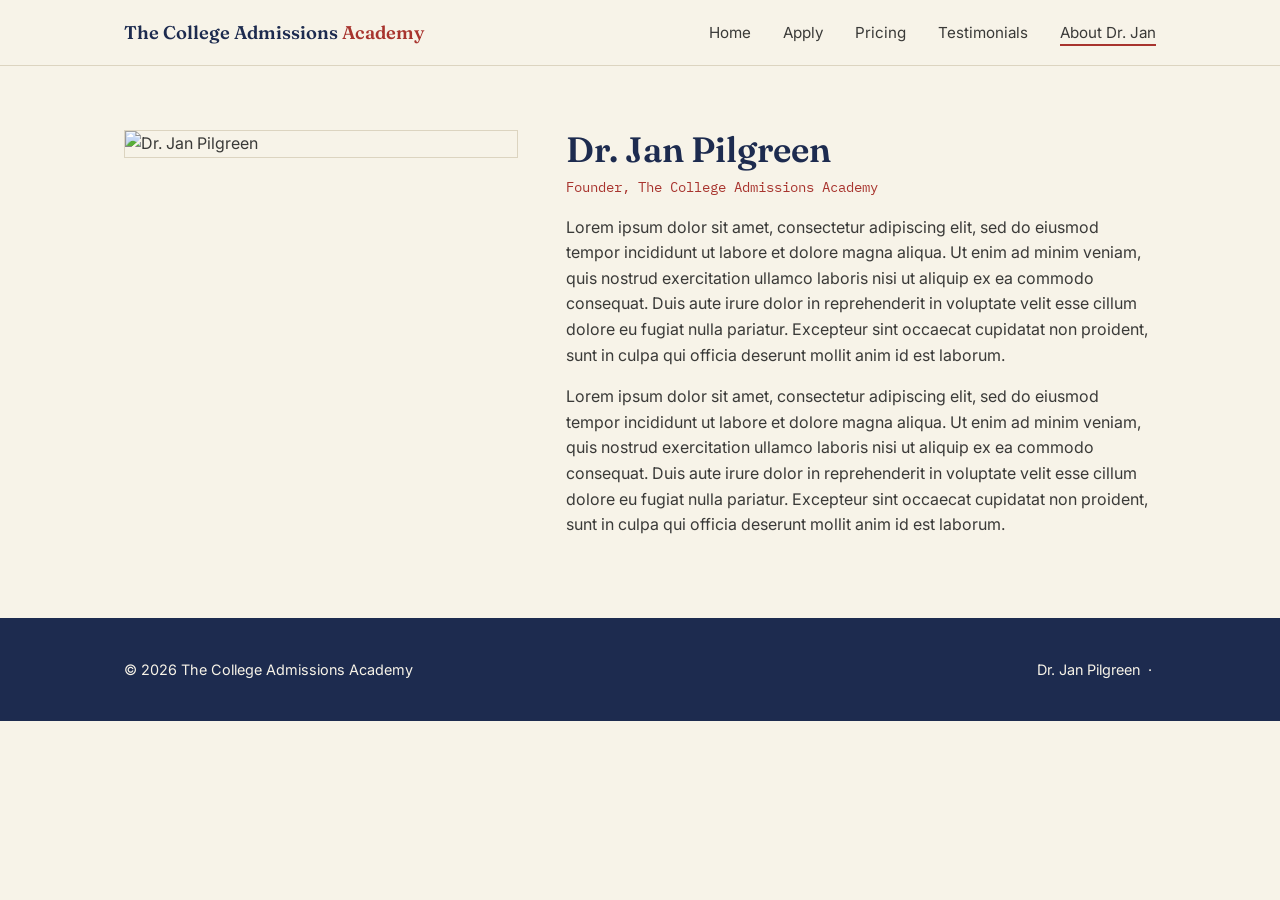
==== about-tutor.html @ 04e48bdd "initial commit" ====
<!DOCTYPE html>
<html lang="en">
<head>
    <meta charset="UTF-8">
    <meta name="viewport" content="width=device-width, initial-scale=1.0">
    <title>About Dr. Jan | The College Admissions Academy</title>
    <link rel="stylesheet" href="styles.css">
</head>
<body>
 
    <header>
        <nav>
            <a href="index.html" class="logo">The College Admissions <span>Academy</span></a>
            <ul class="nav-links">
                <li><a href="index.html">Home</a></li>
                <li><a href="apply.html">Apply</a></li>
                <li><a href="pricing.html">Pricing</a></li>
                <li><a href="testimonials.html">Testimonials</a></li>
                <li><a href="about-tutor.html" class="active">About Dr. Jan</a></li>
            </ul>
        </nav>
    </header>
 
    <!-- Author-style bio -->
    <section>
        <div class="container">
            <div class="author-bio">
                <div class="author-photo">
                    <img src="dr-jan-photo.jpg" alt="Dr. Jan Pilgreen">
                </div>
 
                <div class="author-text">
                    <h2>Dr. Jan Pilgreen</h2>
                    <p class="author-role">Founder, The College Admissions Academy</p>
 
                    <p>
                        Lorem ipsum dolor sit amet, consectetur adipiscing elit, sed do eiusmod tempor incididunt ut labore et dolore magna aliqua. Ut enim ad minim veniam, quis nostrud exercitation ullamco laboris nisi ut aliquip ex ea commodo consequat. Duis aute irure dolor in reprehenderit in voluptate velit esse cillum dolore eu fugiat nulla pariatur. Excepteur sint occaecat cupidatat non proident, sunt in culpa qui officia deserunt mollit anim id est laborum.
                    </p>
                    <p>
                        Lorem ipsum dolor sit amet, consectetur adipiscing elit, sed do eiusmod tempor incididunt ut labore et dolore magna aliqua. Ut enim ad minim veniam, quis nostrud exercitation ullamco laboris nisi ut aliquip ex ea commodo consequat. Duis aute irure dolor in reprehenderit in voluptate velit esse cillum dolore eu fugiat nulla pariatur. Excepteur sint occaecat cupidatat non proident, sunt in culpa qui officia deserunt mollit anim id est laborum.
                    </p>
                </div>
            </div>
        </div>
    </section>
 
    <footer>
        <div class="container">
            <span>&copy; 2026 The College Admissions Academy</span>
            <span>Dr. Jan Pilgreen &nbsp;&middot;&nbsp; <span data-key="email_address"></span></span>
        </div>
    </footer>
 
    <script src="data.js"></script>
</body>
</html>
---- styles.css ----
@import url('https://fonts.googleapis.com/css2?family=Fraunces:opsz,wght@9..144,400;9..144,600;9..144,700&family=Inter:wght@400;500;600&family=IBM+Plex+Mono:wght@500&display=swap');

:root {
    --paper: #F7F3E8;
    --ink: #1D2B4F;
    --red: #A8342E;
    --gold: #C99A3E;
    --charcoal: #3A3A38;
    --line: #DCD4C0;

    --font-display: 'Fraunces', serif;
    --font-body: 'Inter', sans-serif;
    --font-mono: 'IBM Plex Mono', monospace;
}

* {
    margin: 0;
    padding: 0;
    box-sizing: border-box;
}

html {
    scroll-behavior: smooth;
}

body {
    background: var(--paper);
    color: var(--charcoal);
    font-family: var(--font-body);
    line-height: 1.6;
}

img {
    max-width: 100%;
    display: block;
}

a {
    color: inherit;
    text-decoration: none;
}

h1, h2, h3 {
    font-family: var(--font-display);
    color: var(--ink);
    line-height: 1.15;
}

h1 { font-size: clamp(2.2rem, 5vw, 3.4rem); font-weight: 600; }
h2 { font-size: clamp(1.6rem, 3vw, 2.2rem); font-weight: 600; }
h3 { font-size: 1.25rem; font-weight: 600; }

.eyebrow {
    font-family: var(--font-mono);
    font-size: 0.99rem;
    letter-spacing: 0.08em;
    text-transform: uppercase;
    color: var(--red);
}

.mono-stat {
    font-family: var(--font-mono);
}

.container {
    max-width: 1080px;
    margin: 0 auto;
    padding: 0 24px;
}

/* ---------- Navigation ---------- */

header {
    background: var(--paper);
    border-bottom: 1px solid var(--line);
    position: sticky;
    top: 0;
    z-index: 100;
}

nav {
    max-width: 1080px;
    margin: 0 auto;
    padding: 18px 24px;
    display: flex;
    align-items: center;
    justify-content: space-between;
}

.logo {
    font-family: var(--font-display);
    font-weight: 600;
    font-size: 1.15rem;
    color: var(--ink);
}

.logo span {
    color: var(--red);
}

.nav-links {
    display: flex;
    gap: 32px;
    list-style: none;
    font-size: 0.95rem;
}

.nav-links a {
    position: relative;
    padding-bottom: 4px;
}

.nav-links a::after {
    content: "";
    position: absolute;
    left: 0;
    bottom: 0;
    width: 0;
    height: 2px;
    background: var(--red);
    transition: width 0.2s ease;
}

.nav-links a:hover::after,
.nav-links a.active::after {
    width: 100%;
}

.nav-toggle {
    display: none;
}

/* ---------- Hero ---------- */

.hero {
    padding: 80px 0 60px;
    border-bottom: 1px solid var(--line);
}

.hero .container {
    display: grid;
    grid-template-columns: 1.1fr 0.9fr;
    gap: 56px;
    align-items: center;
}

.hero h1 {
    margin: 14px 0 20px;
}

.hero p.lede {
    font-size: 1.1rem;
    max-width: 46ch;
    margin-bottom: 28px;
}

/* Annotated-manuscript hero graphic */
.manuscript {
    background: #fff;
    border: 1px solid var(--line);
    box-shadow: 6px 6px 0 var(--line);
    padding: 32px 30px;
    font-family: var(--font-mono);
    font-size: 0.85rem;
    color: var(--charcoal);
    position: relative;
}

.manuscript .redline {
    text-decoration: underline wavy var(--red);
    text-decoration-thickness: 1px;
}

.manuscript .comment {
    display: inline-block;
    margin-top: 18px;
    padding: 8px 12px;
    background: var(--paper);
    border-left: 3px solid var(--red);
    font-size: 0.78rem;
    color: var(--red);
}

/* ---------- Buttons ---------- */

.btn {
    display: inline-block;
    font-family: var(--font-body);
    font-weight: 600;
    font-size: 0.95rem;
    padding: 13px 26px;
    border-radius: 2px;
    transition: transform 0.15s ease, background 0.15s ease;
}

.btn-primary {
    background: var(--ink);
    color: var(--paper);
}

.btn-primary:hover {
    background: var(--red);
}

.btn-outline {
    border: 1.5px solid var(--ink);
    color: var(--ink);
}

.btn-outline:hover {
    border-color: var(--red);
    color: var(--red);
}

/* ---------- Intro grid (text + image) ---------- */
 
.intro-grid {
    display: grid;
    grid-template-columns: 1.3fr 0.7fr;
    gap: 48px;
    align-items: center;
    margin-bottom: 40px;
}
 
.intro-grid .section-head {
    margin-bottom: 0;
}
 
.intro-image img {
    width: 100%;
    border: 1px solid var(--line);
}
 


/* ---------- Sections ---------- */

section {
    padding: 64px 0;
}

section.alt {
    background: #FFFDF8;
    border-top: 1px solid var(--line);
    border-bottom: 1px solid var(--line);
}

.section-head {
    max-width: 60ch;
    margin-bottom: 40px;
}

.section-head h2 {
    margin-top: 10px;
}

/* ---------- Stat row ---------- */

.stats {
    display: grid;
    grid-template-columns: repeat(3, 1fr);
    gap: 24px;
    margin-top: 12px;
}

.stat {
    border-top: 2px solid var(--ink);
    padding-top: 12px;
}

.stat .number {
    font-family: var(--font-mono);
    font-size: 2rem;
    color: var(--red);
    display: block;
}

.stat .label {
    font-size: 0.9rem;
    color: var(--charcoal);
}

/* ---------- Pricing cards ---------- */
 
.pricing-cards {
    display: grid;
    grid-template-columns: 1fr 1fr;
    gap: 28px;
    margin-top: 8px;
}
 
.price-card {
    background: #fff;
    border: 1px solid var(--line);
    padding: 32px 28px;
}
 
.price-card-highlight {
    border: 1.5px solid var(--ink);
    box-shadow: 5px 5px 0 var(--line);
}
 
.price-amount {
    font-size: 2.6rem;
    color: var(--red);
    margin: 14px 0 4px;
}
 
.price-note {
    font-size: 0.85rem;
    color: var(--charcoal);
    margin-bottom: 20px;
}
 
.price-features {
    list-style: none;
    margin-bottom: 26px;
}
 
.price-features li {
    position: relative;
    padding-left: 20px;
    font-size: 0.92rem;
    margin-bottom: 10px;
}
 
.price-features li::before {
    content: "\2014";
    position: absolute;
    left: 0;
    color: var(--red);
    font-family: var(--font-mono);
}
 

/* ---------- Contact card ---------- */
 
.contact-card {
    background: #fff;
    border: 1px solid var(--line);
    padding: 32px 28px;
    display: grid;
    grid-template-columns: 1fr 1fr;
    gap: 24px;
    margin-top: 8px;
}
 
.contact-label {
    display: block;
    font-family: var(--font-mono);
    font-size: 0.78rem;
    letter-spacing: 0.06em;
    text-transform: uppercase;
    color: var(--red);
    margin-bottom: 8px;
}
 
.contact-value {
    font-family: var(--font-display);
    font-size: 1.4rem;
    color: var(--ink);
}
 
.contact-value:hover {
    color: var(--red);
}
 
/* ---------- Steps ---------- */
 
.steps {
    list-style: none;
    display: flex;
    flex-direction: column;
    gap: 24px;
    margin-top: 8px;
}
 
.steps li {
    display: grid;
    grid-template-columns: 60px 1fr;
    gap: 20px;
    align-items: start;
}
 
.step-number {
    font-family: var(--font-mono);
    font-size: 1.4rem;
    color: var(--red);
}
 
.steps h3 {
    margin-bottom: 4px;
}
 
.steps p {
    font-size: 0.95rem;
}


/* ---------- Author bio ---------- */
 
.author-bio {
    display: grid;
    grid-template-columns: 0.8fr 1.2fr;
    gap: 48px;
    align-items: start;
}
 
.author-photo img {
    width: 100%;
    border: 1px solid var(--line);
}
 
.author-role {
    font-family: var(--font-mono);
    font-size: 0.85rem;
    color: var(--red);
    margin: 6px 0 20px;
}
 
.author-text p {
    margin-bottom: 16px;
}
 


/* ---------- Testimonials ---------- */
 
.testimonial-list {
    display: grid;
    grid-template-columns: 1fr;
    gap: 22px;
    margin-top: 8px;
}
 
.testimonial {
    background: #fff;
    border: 1px solid var(--line);
    border-left: 3px solid var(--red);
    padding: 26px 28px;
}
 
.testimonial .quote {
    font-family: var(--font-display);
    font-size: 1.1rem;
    color: var(--ink);
    line-height: 1.5;
}
 
.testimonial .attribution {
    margin-top: 14px;
    font-family: var(--font-mono);
    font-size: 0.8rem;
    color: var(--red);
}
 
/* ---------- Footer ---------- */
 
footer {
    background: var(--ink);
    color: var(--paper);
    padding: 40px 0;
    font-size: 0.9rem;
}
 
footer .container {
    display: flex;
    justify-content: space-between;
    align-items: center;
    flex-wrap: wrap;
    gap: 16px;
}
 
footer a:hover {
    color: var(--gold);
}

/*-------- Results layout (advantages) ---------- */
 
.results-layout {
    display: grid;
    grid-template-columns: 0.8fr 1.2fr;
    gap: 48px;
    align-items: start;
    margin-top: 8px;
}
 
.headline-stat {
    border-top: 2px solid var(--ink);
    padding-top: 14px;
}
 
.headline-stat .number {
    font-family: var(--font-mono);
    font-size: 4rem;
    color: var(--red);
    display: block;
    line-height: 1;
}
 
.headline-stat .label {
    display: block;
    margin-top: 12px;
    font-size: 0.95rem;
    max-width: 30ch;
}
 
.advantages {
    list-style: none;
    display: grid;
    grid-template-columns: 1fr 1fr;
    gap: 16px 28px;
}
 
.advantages li {
    position: relative;
    padding-left: 22px;
    font-size: 0.95rem;
}
 
.advantages li::before {
    content: "\2014";
    position: absolute;
    left: 0;
    color: var(--red);
    font-family: var(--font-mono);
}


/* ---------- Cards ---------- */

.cards {
    display: grid;
    grid-template-columns: repeat(3, 1fr);
    gap: 24px;
    margin-top: 8px;
}

.card {
    background: #fff;
    border: 1px solid var(--line);
    padding: 26px 24px;
}

.card h3 {
    margin-bottom: 10px;
}

.card p {
    font-size: 0.95rem;
}

/* ---------- Footer ---------- */

footer {
    background: var(--ink);
    color: var(--paper);
    padding: 40px 0;
    font-size: 0.9rem;
}

footer .container {
    display: flex;
    justify-content: space-between;
    align-items: center;
    flex-wrap: wrap;
    gap: 16px;
}

footer a:hover {
    color: var(--gold);
}

/* ---------- Responsive ---------- */

@media (max-width: 800px) {
    .hero .container {
        grid-template-columns: 1fr;
    }

    .stats,
    .cards {
        grid-template-columns: 1fr;
    }

    .nav-links {
        display: none;
    }
}
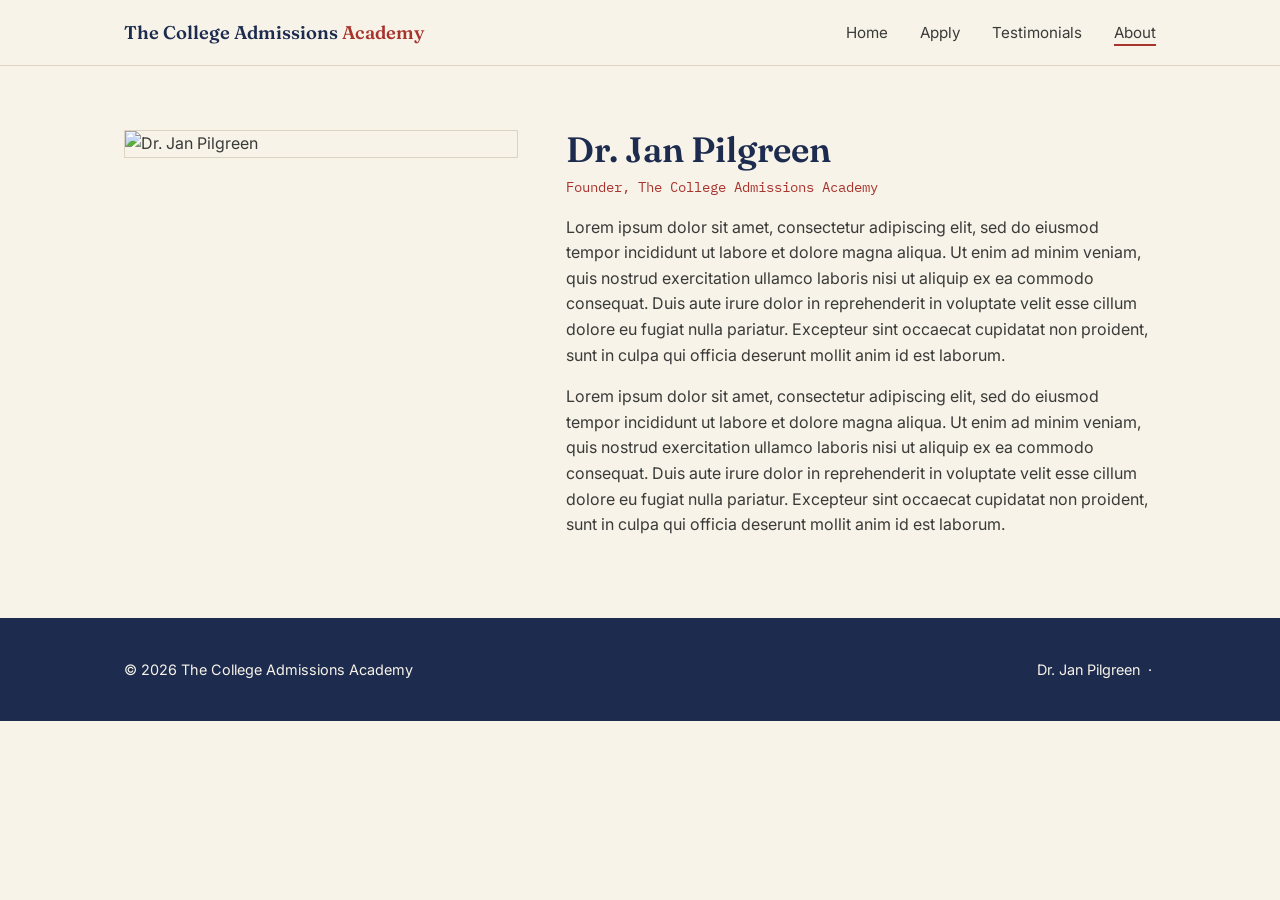
==== commit 702c8402: "second commit" ====
--- a/about-tutor.html
+++ b/about-tutor.html
@@ -14,10 +14,12 @@
             <ul class="nav-links">
                 <li><a href="index.html">Home</a></li>
                 <li><a href="apply.html">Apply</a></li>
-                <li><a href="pricing.html">Pricing</a></li>
                 <li><a href="testimonials.html">Testimonials</a></li>
-                <li><a href="about-tutor.html" class="active">About Dr. Jan</a></li>
+                <li><a href="about-tutor.html" class="active">About</a></li>
             </ul>
+            <button class="nav-toggle" aria-label="Toggle menu" onclick="this.closest('nav').querySelector('.nav-links').classList.toggle('open')">
+                <span></span><span></span><span></span>
+            </button>
         </nav>
     </header>
  
--- a/styles.css
+++ b/styles.css
@@ -80,6 +80,7 @@
 
 nav {
     max-width: 1080px;
+    position: relative;
     margin: 0 auto;
     padding: 18px 24px;
     display: flex;
@@ -128,6 +129,19 @@
 
 .nav-toggle {
     display: none;
+    background: none;
+    border: none;
+    cursor: pointer;
+    flex-direction: column;
+    gap: 5px;
+    padding: 6px;
+}
+
+.nav-toggle span {
+    width: 24px;
+    height: 2px;
+    background: var(--ink);
+    display: block;
 }
 
 /* ---------- Hero ---------- */
@@ -218,8 +232,12 @@
     display: grid;
     grid-template-columns: 1.3fr 0.7fr;
     gap: 48px;
-    align-items: center;
+    align-items: start;
     margin-bottom: 40px;
+}
+
+.home-intro {
+    padding-top: 32px;
 }
  
 .intro-grid .section-head {
@@ -246,7 +264,8 @@
 }
 
 .section-head {
-    max-width: 60ch;
+    width: 80%;
+    max-width: none;
     margin-bottom: 40px;
 }
 
@@ -287,6 +306,15 @@
     grid-template-columns: 1fr 1fr;
     gap: 28px;
     margin-top: 8px;
+}
+
+.pricing-options {
+    padding-top: 16px;
+    padding-bottom: 16px;
+}
+
+.pricing-contact {
+    padding-top: 0;
 }
  
 .price-card {
@@ -574,8 +602,58 @@
 /* ---------- Responsive ---------- */
 
 @media (max-width: 800px) {
+    .section-head {
+        width: 100%;
+    }
+
     .hero .container {
         grid-template-columns: 1fr;
+    }
+
+    .intro-grid {
+        grid-template-columns: minmax(0, 1fr) minmax(100px, 32%);
+        gap: 20px;
+        align-items: start;
+    }
+
+    .intro-grid .section-head {
+        display: contents;
+    }
+
+    .intro-grid .section-head h2 {
+        grid-column: 1;
+        grid-row: 1;
+        align-self: center;
+    }
+
+    .intro-grid .intro-image {
+        grid-column: 2;
+        grid-row: 1;
+    }
+
+    .intro-grid .section-head p {
+        grid-column: 1 / -1;
+        grid-row: 2;
+    }
+
+    .author-bio {
+        grid-template-columns: 1fr;
+        gap: 28px;
+    }
+
+    .pricing-cards,
+    .contact-card {
+        grid-template-columns: 1fr;
+    }
+
+    .results-layout {
+        grid-template-columns: 1fr;
+        gap: 32px;
+    }
+
+    .advantages {
+        grid-template-columns: 1fr;
+        gap: 14px;
     }
 
     .stats,
@@ -585,5 +663,29 @@
 
     .nav-links {
         display: none;
-    }
-}+        position: absolute;
+        top: 100%;
+        left: 0;
+        right: 0;
+        flex-direction: column;
+        gap: 0;
+        padding: 10px 24px 18px;
+        background: var(--paper);
+        border-bottom: 1px solid var(--line);
+        box-shadow: 0 8px 14px rgba(29, 43, 79, 0.08);
+    }
+
+    .nav-links.open {
+        display: flex;
+    }
+
+    .nav-links a {
+        display: block;
+        padding: 12px 0;
+    }
+
+    .nav-toggle {
+        display: flex;
+        flex-shrink: 0;
+    }
+}
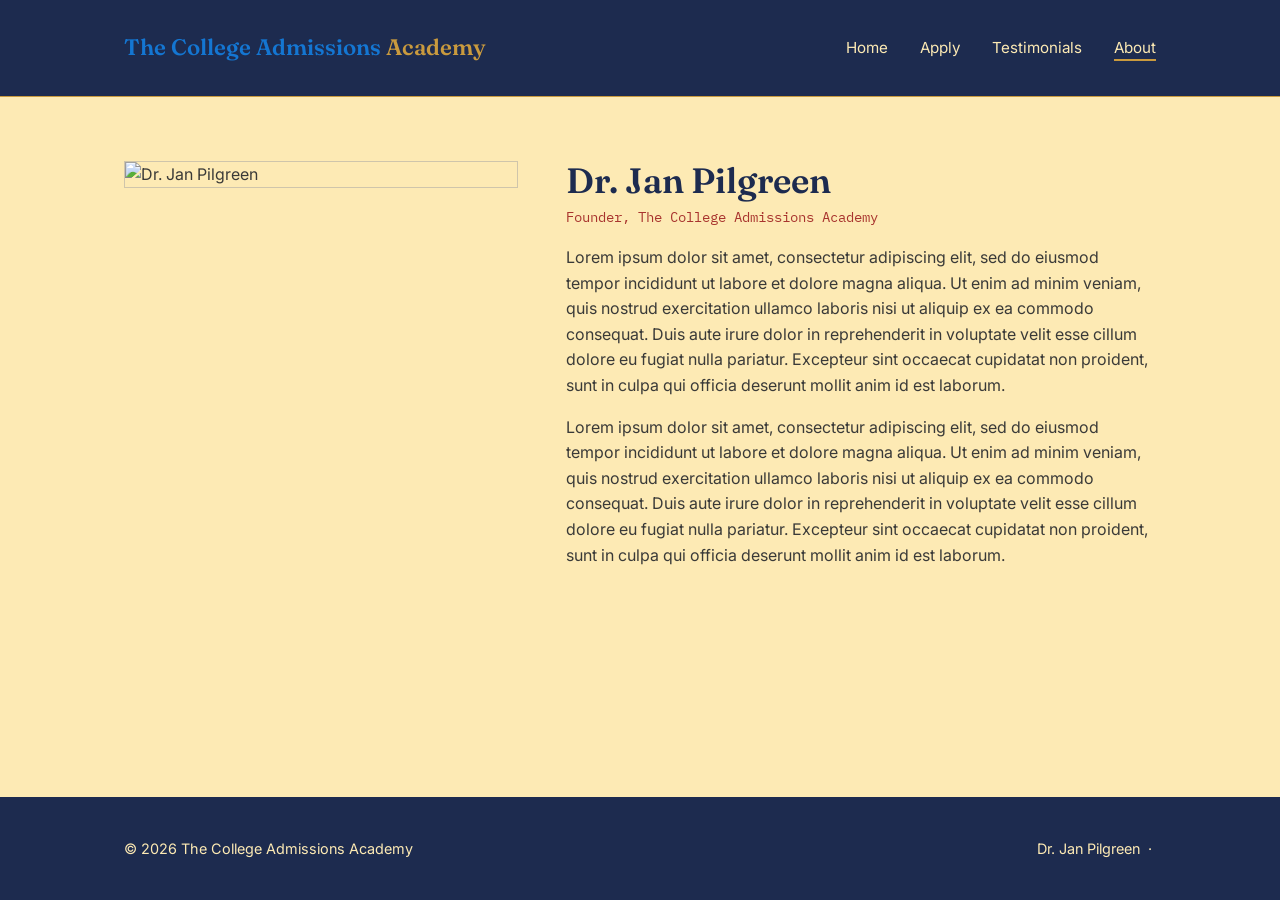
==== commit 7d15b70f: "yyyy" ====
--- a/about-tutor.html
+++ b/about-tutor.html
@@ -3,7 +3,7 @@
 <head>
     <meta charset="UTF-8">
     <meta name="viewport" content="width=device-width, initial-scale=1.0">
-    <title>About Dr. Jan | The College Admissions Academy</title>
+    <title>About | The College Admissions Academy</title>
     <link rel="stylesheet" href="styles.css">
 </head>
 <body>
@@ -49,11 +49,10 @@
     <footer>
         <div class="container">
             <span>&copy; 2026 The College Admissions Academy</span>
-            <span>Dr. Jan Pilgreen &nbsp;&middot;&nbsp; <span data-key="email_address"></span></span>
+            <span>Dr. Jan Pilgreen &nbsp;&middot;&nbsp; <a href="mailto:jpilgreen1006@gmail.com" data-key="email_address" data-mailto></a></span>
         </div>
     </footer>
  
     <script src="data.js"></script>
 </body>
 </html>
- 
--- a/styles.css
+++ b/styles.css
@@ -1,13 +1,16 @@
 @import url('https://fonts.googleapis.com/css2?family=Fraunces:opsz,wght@9..144,400;9..144,600;9..144,700&family=Inter:wght@400;500;600&family=IBM+Plex+Mono:wght@500&display=swap');
 
 :root {
-    --paper: #F7F3E8;
+    --paper: #fdeab4;
     --ink: #1D2B4F;
     --red: #A8342E;
     --gold: #C99A3E;
     --charcoal: #3A3A38;
-    --line: #DCD4C0;
-
+    --line: #cfc5ab;
+    --ucblue: #1476d2;
+    --altcolor: #f9f6dc;
+
+    /*cfc5ab*/
     --font-display: 'Fraunces', serif;
     --font-body: 'Inter', sans-serif;
     --font-mono: 'IBM Plex Mono', monospace;
@@ -24,6 +27,9 @@
 }
 
 body {
+    min-height: 100vh;
+    display: flex;
+    flex-direction: column;
     background: var(--paper);
     color: var(--charcoal);
     font-family: var(--font-body);
@@ -40,7 +46,7 @@
     text-decoration: none;
 }
 
-h1, h2, h3 {
+h1, h2, h3, h4, h5 {
     font-family: var(--font-display);
     color: var(--ink);
     line-height: 1.15;
@@ -48,7 +54,9 @@
 
 h1 { font-size: clamp(2.2rem, 5vw, 3.4rem); font-weight: 600; }
 h2 { font-size: clamp(1.6rem, 3vw, 2.2rem); font-weight: 600; }
+h4 { font-size: 1.8rem; font-weight: 600; }
 h3 { font-size: 1.25rem; font-weight: 600; }
+h5 { font-size: 1.6rem; font-weight: 600; }
 
 .eyebrow {
     font-family: var(--font-mono);
@@ -71,8 +79,8 @@
 /* ---------- Navigation ---------- */
 
 header {
-    background: var(--paper);
-    border-bottom: 1px solid var(--line);
+    background: var(--ink);
+    border-bottom: 1px solid var(--gold);
     position: sticky;
     top: 0;
     z-index: 100;
@@ -82,7 +90,7 @@
     max-width: 1080px;
     position: relative;
     margin: 0 auto;
-    padding: 18px 24px;
+    padding: 30px 24px;
     display: flex;
     align-items: center;
     justify-content: space-between;
@@ -91,12 +99,12 @@
 .logo {
     font-family: var(--font-display);
     font-weight: 600;
-    font-size: 1.15rem;
-    color: var(--ink);
+    font-size: clamp(1.15rem, 2.2vw, 1.4rem);
+    color: var(--ucblue);
 }
 
 .logo span {
-    color: var(--red);
+    color: var(--gold);
 }
 
 .nav-links {
@@ -104,6 +112,7 @@
     gap: 32px;
     list-style: none;
     font-size: 0.95rem;
+    color: var(--paper);
 }
 
 .nav-links a {
@@ -118,7 +127,7 @@
     bottom: 0;
     width: 0;
     height: 2px;
-    background: var(--red);
+    background: var(--gold);
     transition: width 0.2s ease;
 }
 
@@ -140,7 +149,7 @@
 .nav-toggle span {
     width: 24px;
     height: 2px;
-    background: var(--ink);
+    background: var(--paper);
     display: block;
 }
 
@@ -170,7 +179,7 @@
 
 /* Annotated-manuscript hero graphic */
 .manuscript {
-    background: #fff;
+    background: var(--altcolor);
     border: 1px solid var(--line);
     box-shadow: 6px 6px 0 var(--line);
     padding: 32px 30px;
@@ -230,8 +239,8 @@
  
 .intro-grid {
     display: grid;
-    grid-template-columns: 1.3fr 0.7fr;
-    gap: 48px;
+    grid-template-columns: 1fr;
+    gap: 24px;
     align-items: start;
     margin-bottom: 40px;
 }
@@ -241,11 +250,21 @@
 }
  
 .intro-grid .section-head {
+    width: 100%;
     margin-bottom: 0;
-}
- 
+    text-align: center;
+}
+
+.audience-heading {
+    margin-bottom: 16px;
+}
+
 .intro-image img {
-    width: 100%;
+    display: block;
+    width: auto;
+    max-width: 100%;
+    max-height: 220px;
+    margin: 0 auto;
     border: 1px solid var(--line);
 }
  
@@ -258,7 +277,7 @@
 }
 
 section.alt {
-    background: #FFFDF8;
+    background: var(--altcolor);
     border-top: 1px solid var(--line);
     border-bottom: 1px solid var(--line);
 }
@@ -310,7 +329,7 @@
 
 .pricing-options {
     padding-top: 16px;
-    padding-bottom: 16px;
+    padding-bottom: 40px;
 }
 
 .pricing-contact {
@@ -318,7 +337,7 @@
 }
  
 .price-card {
-    background: #fff;
+    background: var(--altcolor);
     border: 1px solid var(--line);
     padding: 32px 28px;
 }
@@ -329,8 +348,9 @@
 }
  
 .price-amount {
-    font-size: 2.6rem;
-    color: var(--red);
+    font-family: var(--font-body);
+    font-size: 1.6rem;
+    color: var(--ink);
     margin: 14px 0 4px;
 }
  
@@ -343,6 +363,10 @@
 .price-features {
     list-style: none;
     margin-bottom: 26px;
+}
+
+.uc-plan-heading {
+    margin-bottom: 24px;
 }
  
 .price-features li {
@@ -353,10 +377,10 @@
 }
  
 .price-features li::before {
-    content: "\2014";
+    content: "\2605";
     position: absolute;
     left: 0;
-    color: var(--red);
+    color: var(--ink);
     font-family: var(--font-mono);
 }
  
@@ -364,9 +388,9 @@
 /* ---------- Contact card ---------- */
  
 .contact-card {
-    background: #fff;
+    background: var(--altcolor);
     border: 1px solid var(--line);
-    padding: 32px 28px;
+    padding: 24px 28px;
     display: grid;
     grid-template-columns: 1fr 1fr;
     gap: 24px;
@@ -462,7 +486,7 @@
 }
  
 .testimonial {
-    background: #fff;
+    background: var(--altcolor);
     border: 1px solid var(--line);
     border-left: 3px solid var(--red);
     padding: 26px 28px;
@@ -485,6 +509,7 @@
 /* ---------- Footer ---------- */
  
 footer {
+    margin-top: auto;
     background: var(--ink);
     color: var(--paper);
     padding: 40px 0;
@@ -507,15 +532,18 @@
  
 .results-layout {
     display: grid;
-    grid-template-columns: 0.8fr 1.2fr;
+    grid-template-columns: 1.2fr 0.8fr;
     gap: 48px;
     align-items: start;
     margin-top: 8px;
 }
  
 .headline-stat {
-    border-top: 2px solid var(--ink);
-    padding-top: 14px;
+    padding-top: 0;
+}
+
+.results-content .section-head {
+    width: 100%;
 }
  
 .headline-stat .number {
@@ -536,7 +564,7 @@
 .advantages {
     list-style: none;
     display: grid;
-    grid-template-columns: 1fr 1fr;
+    grid-template-columns: 1fr;
     gap: 16px 28px;
 }
  
@@ -547,10 +575,10 @@
 }
  
 .advantages li::before {
-    content: "\2014";
+    content: "\2605";
     position: absolute;
     left: 0;
-    color: var(--red);
+    color: var(--ink);
     font-family: var(--font-mono);
 }
 
@@ -565,7 +593,7 @@
 }
 
 .card {
-    background: #fff;
+    background: var(--altcolor);
     border: 1px solid var(--line);
     padding: 26px 24px;
 }
@@ -608,32 +636,6 @@
 
     .hero .container {
         grid-template-columns: 1fr;
-    }
-
-    .intro-grid {
-        grid-template-columns: minmax(0, 1fr) minmax(100px, 32%);
-        gap: 20px;
-        align-items: start;
-    }
-
-    .intro-grid .section-head {
-        display: contents;
-    }
-
-    .intro-grid .section-head h2 {
-        grid-column: 1;
-        grid-row: 1;
-        align-self: center;
-    }
-
-    .intro-grid .intro-image {
-        grid-column: 2;
-        grid-row: 1;
-    }
-
-    .intro-grid .section-head p {
-        grid-column: 1 / -1;
-        grid-row: 2;
     }
 
     .author-bio {
@@ -670,8 +672,8 @@
         flex-direction: column;
         gap: 0;
         padding: 10px 24px 18px;
-        background: var(--paper);
-        border-bottom: 1px solid var(--line);
+        background: var(--ink);
+        border-bottom: 1px solid var(--gold);
         box-shadow: 0 8px 14px rgba(29, 43, 79, 0.08);
     }
 
